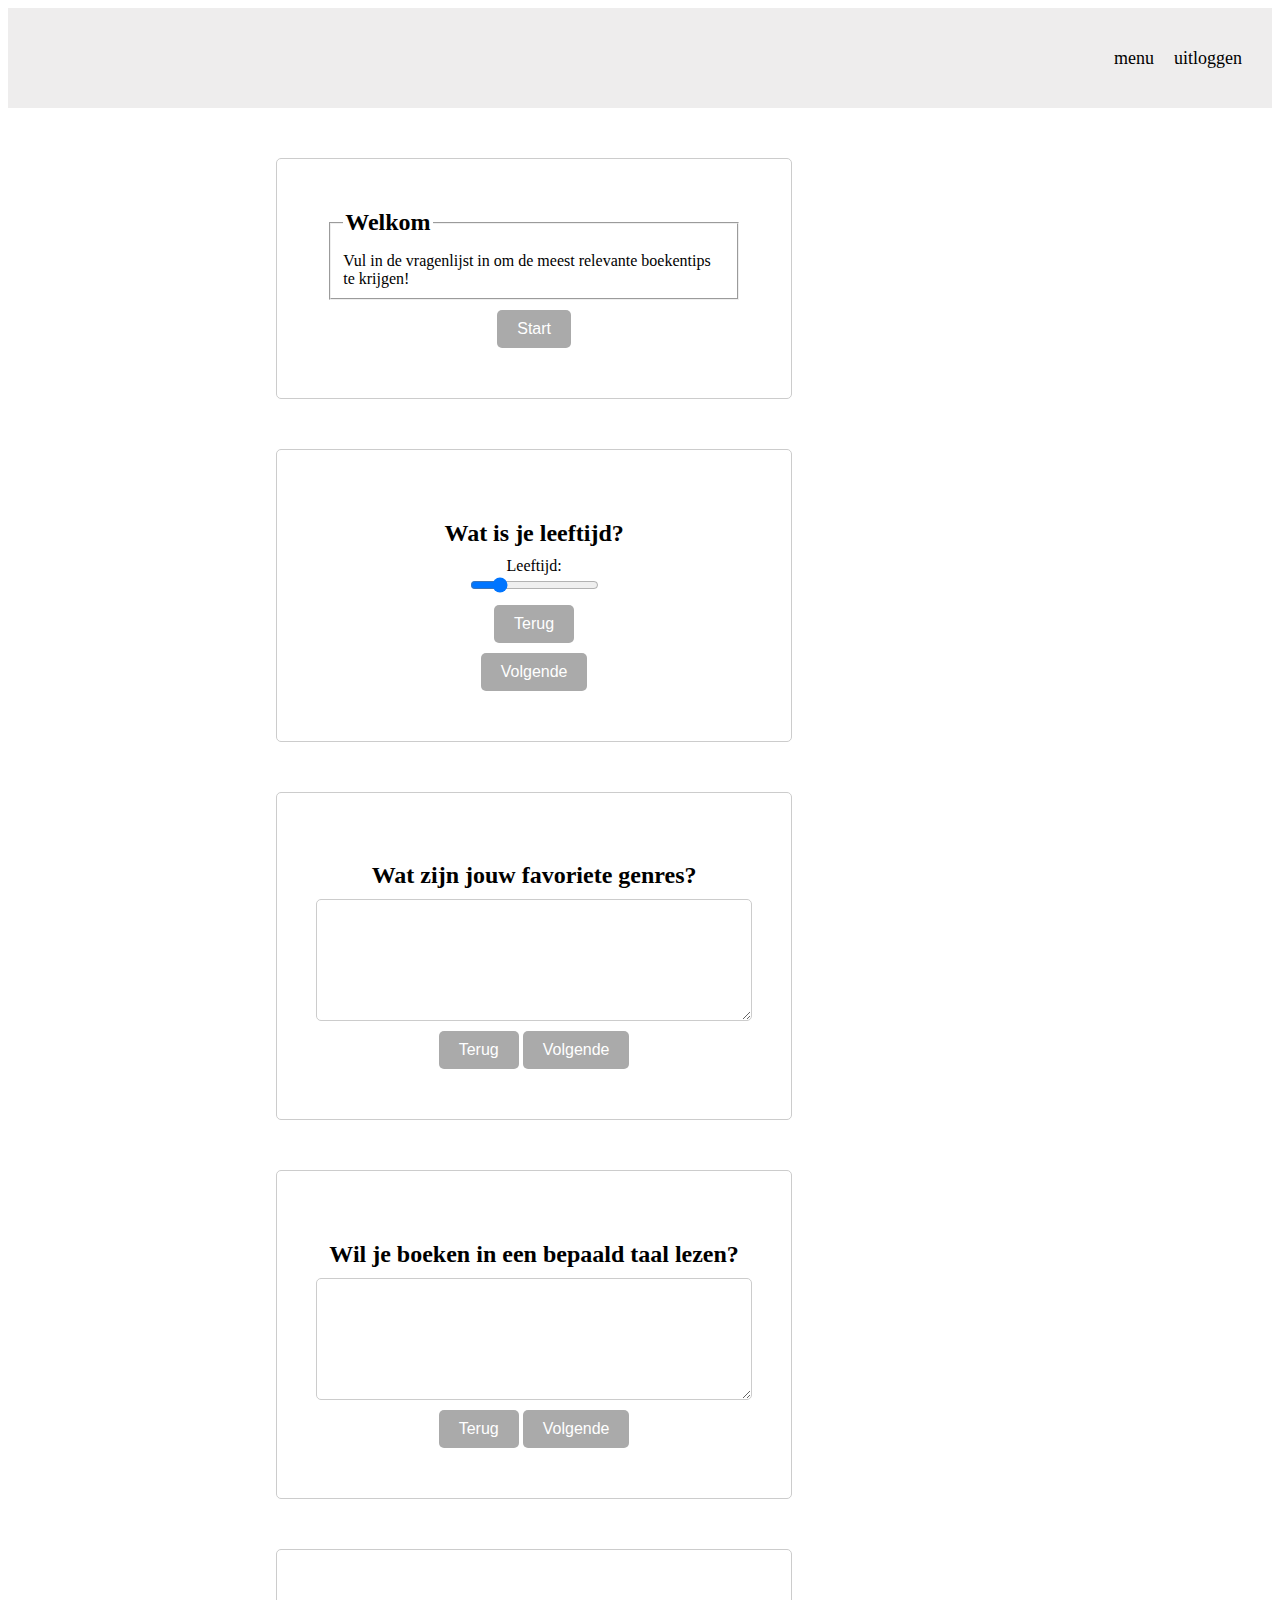
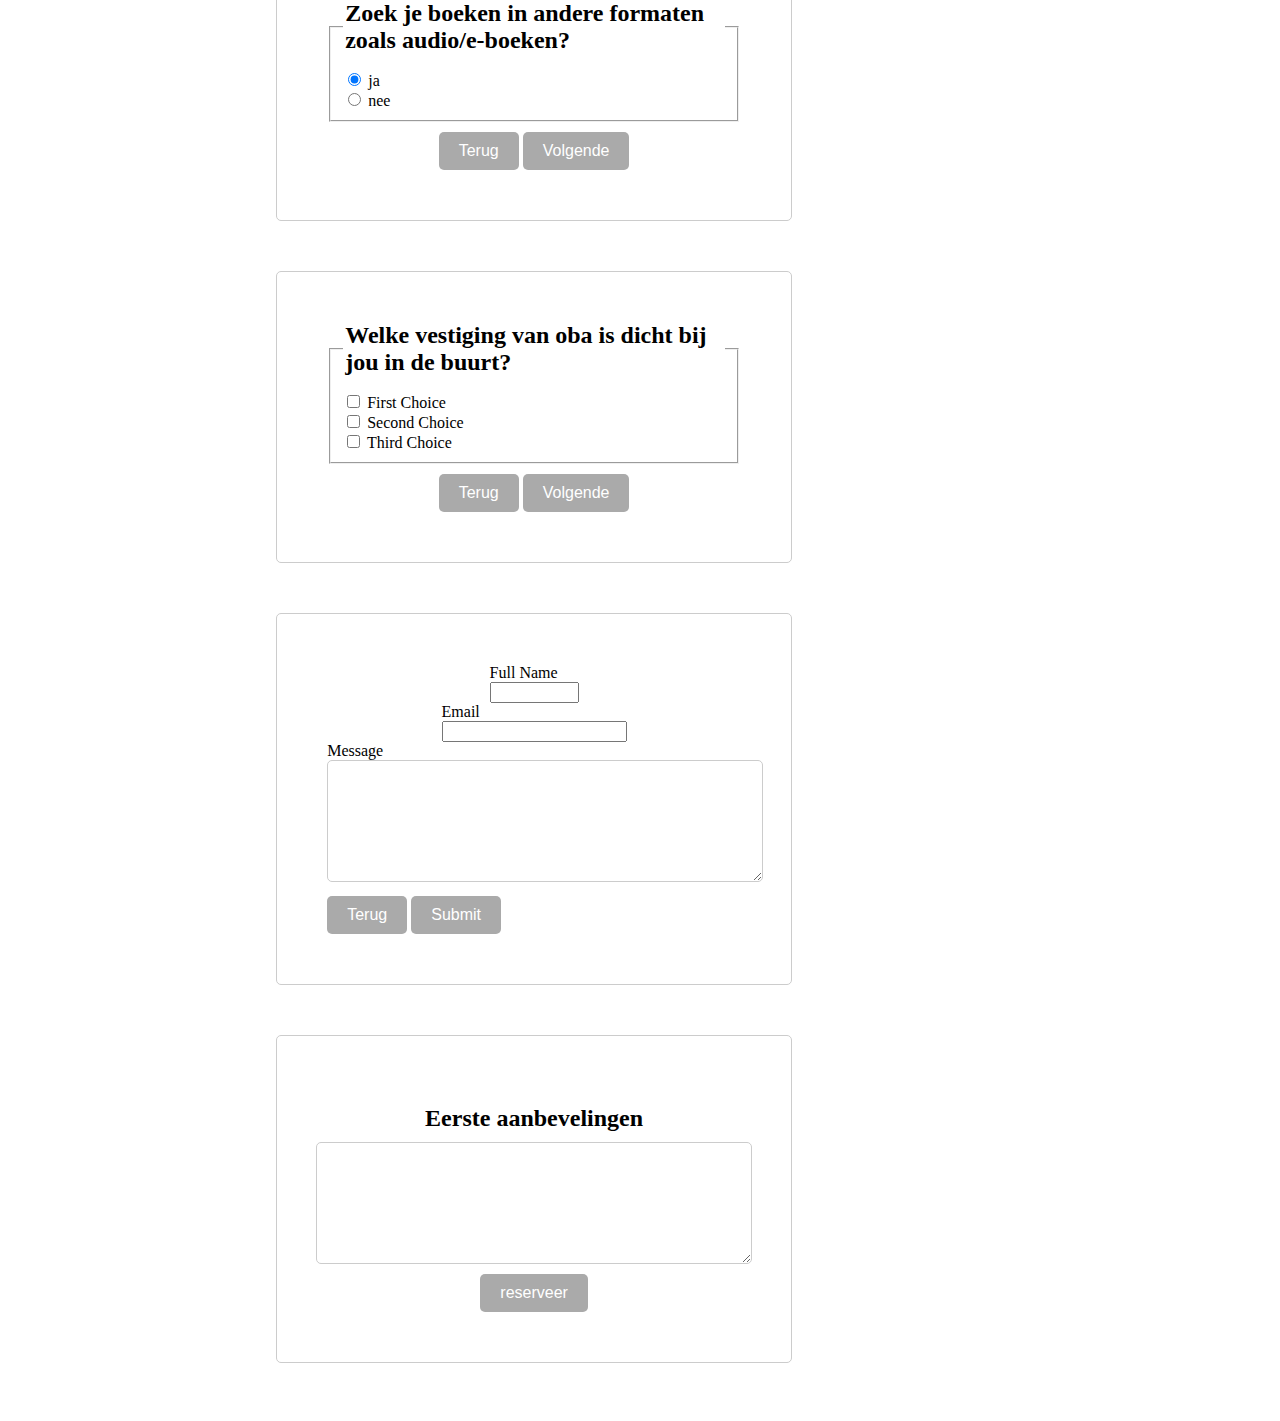
==== index.html @ 50353c92 "navbar en fieldsets toegevoegd met vragen" ====
<!DOCTYPE html>
<html lang="en">
  <head>
    <meta charset="UTF-8" />
    <meta http-equiv="X-UA-Compatible" content="IE=edge" />
    <meta name="viewport" content="width=device-width, initial-scale=1.0" />
    <title>UI Events</title>
    <link rel="stylesheet" href="styles/style.css" />
    <script src="scripts/main.js" defer></script>
  </head>
  <body>
    <!-- HTML voor de navigatiebalk -->
    <nav class="navbar">
      <a href="images/logo-oba.png" class="logo"></a>
      <ul class="menu">
        <li><a href="#">menu</a></li>

        <li><a href="#">uitloggen</a></li>
      </ul>
    </nav>

    <!-- HTML voor de vragenlijst -->
    <div class="questionnaire">
      <form>

 <!-- beginscherm start-->
 <div class="question">
  <fieldset>
   
    <legend id="title5" class="desc">
  Welkom
    </legend>

    Vul in de vragenlijst in om de meest relevante boekentips te krijgen!

  </fieldset>
  <div class="buttons"></div>
  <button type="button" id="next">Start</button>
  
  </div>


        <!-- Vraag 1  dropdown-->
        <div class="question">
          <h2>Wat is je leeftijd?</h2>
          <label for="age">Leeftijd:</label>
          <input type="range" min="0" max="100" value="20" class="age-slider" id="age">
          
            <button type="button" id="previous">Terug</button>
            <button type="button" id="next">Volgende</button>
          </div>
        
        <!-- Vraag 2 input text-->
        <div class="question">
          <h2>Wat zijn jouw favoriete genres?</h2>
          <textarea name="question1"></textarea>
          <div class="buttons">
            <button type="button" id="previous">Terug</button>
            <button type="button" id="next">Volgende</button>
          </div>
        </div>
        <!-- Vraag 3 imput text -->
        <div class="question">
          <h2>Wil je boeken in een bepaald taal lezen?</h2>
          <textarea name="question1"></textarea>
          <div class="buttons">
            <button type="button" id="previous">Terug</button>
            <button type="button" id="next">Volgende</button>
          </div>
        </div>
        <!-- Vraag 4 radio buttons -->
        <div class="question">
         
          
          <fieldset>
    
            <legend id="title5" class="desc">
              Zoek je boeken in andere formaten zoals audio/e-boeken?
            </legend>
            
            <div>
              <input id="radioDefault_5" name="Field5" type="hidden" value="">
              <div>
                <input id="Field5_0" name="Field5" type="radio" value="First Choice" tabindex="5" checked="checked">
                <label class="choice" for="Field5_0">ja</label>
              </div>
              <div>
                <input id="Field5_1" name="Field5" type="radio" value="Second Choice" tabindex="6">
                <label class="choice" for="Field5_1">nee</label>
              </div>
              
            </div>
          
   
          </fieldset>
        
          <div class="buttons">
            <button type="button" id="previous">Terug</button>
            <button type="button" id="next">Volgende</button>
          </div>
       

      
    </div>
        <!-- Vraag 5  checkbox-->
        <div class="question">
         
          <fieldset>
            <legend id="title6" class="desc">
              Welke vestiging van oba is dicht bij jou in de buurt?
            </legend>
            <div>
            <div>
              <input id="Field6" name="Field6" type="checkbox" value="First Choice" tabindex="8">
              <label class="choice" for="Field6">First Choice</label>
            </div>
            <div>
              <input id="Field7" name="Field7" type="checkbox" value="Second Choice" tabindex="9">
              <label class="choice" for="Field7">Second Choice</label>
            </div>
            <div>
              <input id="Field8" name="Field8" type="checkbox" value="Third Choice" tabindex="10">
              <label class="choice" for="Field8">Third Choice</label>
            </span>
            </div>
          
      




      </fieldset>

          <div class="buttons">
            <button type="button" id="previous">Terug</button>
            <button type="button" id="next">Volgende</button>
          </div>
        </div>  
     
       

<!-- email en naam en submit-->
<div class="question">
  <div>
    <label class="desc" id="title1" for="Field1">Full Name</label>
    <div>
      <input id="Field1" name="Field1" type="text" class="field text fn" value="" size="8" tabindex="1">
    </div>
  </div>
    
  <div>
    <label class="desc" id="title3" for="Field3">
      Email
    </label>
    <div>
      <input id="Field3" name="Field3" type="email" spellcheck="false" value="" maxlength="255" tabindex="3"> 
   </div>
  </div>
    
  <div>
    <label class="desc" id="title4" for="Field4">
      Message
    </label>
  
    <div>
      <textarea id="Field4" name="Field4" spellcheck="true" rows="10" cols="50" tabindex="4"></textarea>
    </div>
  







    <div class="buttons">

    <button type="button" id="previous">Terug</button>
    <button type="button" id="next">Submit</button>
  </div>
</div>
</div>
  


 <!-- aanbevelingen resultaat -->
 <div class="question">
  <h2>Eerste aanbevelingen</h2>
  <textarea name="question1"></textarea>
  <div class="buttons">
    
    <button type="button" id="next">reserveer</button>
  </div>
</div>



      </form>
    </div>
  </body>
</html>
---- styles/style.css ----
/* CSS om de navigatiebalk op te maken */
.navbar {
    display: flex;
    justify-content: space-between;
    align-items: center;
    background-color: rgb(238, 237, 237);
    color: rgb(0, 0, 0);
    height: 100px;
    padding: 0 20px;
}

.logo {
    font-size: 1.5rem;



}

.navbar .menu {
    display: flex;
    list-style: none;
    margin: 0;
    padding: 0;
}

.navbar .menu li {
    margin: 0 10px;
}

.navbar .menu a {
    font-size: 18px;
    text-decoration: none;
    color: rgb(0, 0, 0);
}

.navbar .menu a:hover {
    color: rgb(0, 0, 0);
}





















/* CSS om de vragenlijst op te maken */
.questionnaire {
    display: flex;
    flex-direction: column;
    align-items: center;
}

.question {
    display: flex;
    flex-direction: column;
    align-items: center;
    width: 50%;
    margin: 50px;
    padding: 50px;
    border: 1px solid #ccc;
    border-radius: 5px;
}

.question h2 {
    margin-bottom: 10px;
}

#title6,
#title5 {
    margin-bottom: 10px;
    font-size: 1.5rem;
    font-weight: 900;

}

.question textarea {
    width: 100%;
    height: 100px;
    font-size: 16px;
    padding: 10px;
    border: 1px solid #ccc;
    border-radius: 5px;
}

.question button[type="submit"] {
    margin-top: 10px;
    padding: 10px 20px;
    font-size: 16px;
    background-color: #aaaaaa;
    color: white;
    border: none;
    border-radius: 5px;
    cursor: pointer;
}

.question button[type="button"] {
    margin-top: 10px;
    padding: 10px 20px;
    font-size: 16px;
    background-color: #aaaaaa;
    color: white;
    border: none;
    border-radius: 5px;
    cursor: pointer;
}
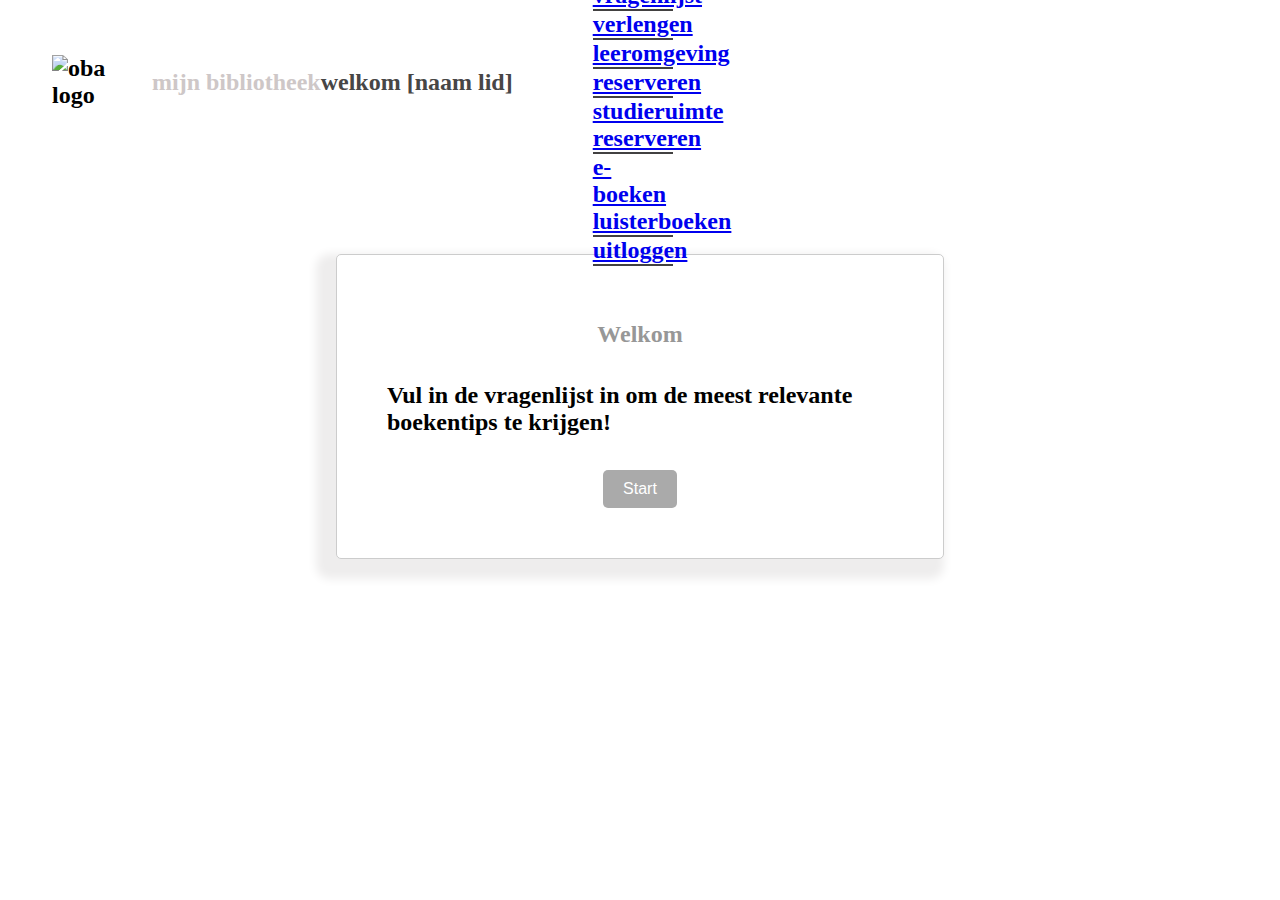
==== commit 83f63ee3: "add the rest of the website" ====
--- a/index.html
+++ b/index.html
@@ -4,168 +4,68 @@
     <meta charset="UTF-8" />
     <meta http-equiv="X-UA-Compatible" content="IE=edge" />
     <meta name="viewport" content="width=device-width, initial-scale=1.0" />
-    <title>UI Events</title>
+    <title>Interactive website vragenlijst</title>
     <link rel="stylesheet" href="styles/style.css" />
     <script src="scripts/main.js" defer></script>
   </head>
   <body>
     <!-- HTML voor de navigatiebalk -->
-    <nav class="navbar">
-      <a href="images/logo-oba.png" class="logo"></a>
+    <!--<nav class="navbar">
+      <img src="images/logo-oba.png" alt="logo" class="logo-img" />
+
       <ul class="menu">
-        <li><a href="#">menu</a></li>
+        <li><a href="#">mijn bibliotheek</a></li>
 
         <li><a href="#">uitloggen</a></li>
       </ul>
     </nav>
 
+    <div id="“logo”"></div>-->
+
     <!-- HTML voor de vragenlijst -->
-    <div class="questionnaire">
-      <form>
+    
 
- <!-- beginscherm start-->
- <div class="question">
-  <fieldset>
-   
-    <legend id="title5" class="desc">
-  Welkom
-    </legend>
+    <div class="navbar">
+      <div class="container flex-nav">
+        <div class="nav-header">
+          <div class="logo">
+            <img src="styles/images/oba_logo_kort_roodh.jpeg" alt="oba logo" />
+          </div>
 
-    Vul in de vragenlijst in om de meest relevante boekentips te krijgen!
+          <p class="subtitle1">mijn bibliotheek</p>
 
-  </fieldset>
-  <div class="buttons"></div>
-  <button type="button" id="next">Start</button>
-  
-  </div>
+          <p class="subtitle2">welkom [naam lid]</p>
+          <div class="header-container">
+            <button class="nav-toggle" id="navToggle">
+              <i class="fas fa-bars"></i>
+            </button>
 
-
-        <!-- Vraag 1  dropdown-->
-        <div class="question">
-          <h2>Wat is je leeftijd?</h2>
-          <label for="age">Leeftijd:</label>
-          <input type="range" min="0" max="100" value="20" class="age-slider" id="age">
-          
-            <button type="button" id="previous">Terug</button>
-            <button type="button" id="next">Volgende</button>
-          </div>
-        
-        <!-- Vraag 2 input text-->
-        <div class="question">
-          <h2>Wat zijn jouw favoriete genres?</h2>
-          <textarea name="question1"></textarea>
-          <div class="buttons">
-            <button type="button" id="previous">Terug</button>
-            <button type="button" id="next">Volgende</button>
+            <nav class="nav-links" id="nav-links">
+              <ul>
+                <li class="nav-link"><a href="#">mijn gegevens</a></li>
+                <li class="nav-link">
+                  <a href="vragenlijst.html">vragenlijst</a>
+                </li>
+                <li class="nav-link"><a href="#">verlengen</a></li>
+                <li class="nav-link"><a href="#">leeromgeving</a></li>
+                <li class="nav-link">
+                  <a href="#">reserveren</a>
+                </li>
+                <li class="nav-link">
+                  <a href="#">studieruimte reserveren</a>
+                </li>
+                <li class="nav-link">
+                  <a href="#">e-boeken luisterboeken</a>
+                </li>
+                <li class="nav-link">
+                  <a href="login.html">uitloggen</a>
+                </li>
+              </ul>
+            </nav>
           </div>
         </div>
-        <!-- Vraag 3 imput text -->
-        <div class="question">
-          <h2>Wil je boeken in een bepaald taal lezen?</h2>
-          <textarea name="question1"></textarea>
-          <div class="buttons">
-            <button type="button" id="previous">Terug</button>
-            <button type="button" id="next">Volgende</button>
-          </div>
-        </div>
-        <!-- Vraag 4 radio buttons -->
-        <div class="question">
-         
-          
-          <fieldset>
-    
-            <legend id="title5" class="desc">
-              Zoek je boeken in andere formaten zoals audio/e-boeken?
-            </legend>
-            
-            <div>
-              <input id="radioDefault_5" name="Field5" type="hidden" value="">
-              <div>
-                <input id="Field5_0" name="Field5" type="radio" value="First Choice" tabindex="5" checked="checked">
-                <label class="choice" for="Field5_0">ja</label>
-              </div>
-              <div>
-                <input id="Field5_1" name="Field5" type="radio" value="Second Choice" tabindex="6">
-                <label class="choice" for="Field5_1">nee</label>
-              </div>
-              
-            </div>
-          
-   
-          </fieldset>
-        
-          <div class="buttons">
-            <button type="button" id="previous">Terug</button>
-            <button type="button" id="next">Volgende</button>
-          </div>
-       
-
-      
+      </div>
     </div>
-        <!-- Vraag 5  checkbox-->
-        <div class="question">
-         
-          <fieldset>
-            <legend id="title6" class="desc">
-              Welke vestiging van oba is dicht bij jou in de buurt?
-            </legend>
-            <div>
-            <div>
-              <input id="Field6" name="Field6" type="checkbox" value="First Choice" tabindex="8">
-              <label class="choice" for="Field6">First Choice</label>
-            </div>
-            <div>
-              <input id="Field7" name="Field7" type="checkbox" value="Second Choice" tabindex="9">
-              <label class="choice" for="Field7">Second Choice</label>
-            </div>
-            <div>
-              <input id="Field8" name="Field8" type="checkbox" value="Third Choice" tabindex="10">
-              <label class="choice" for="Field8">Third Choice</label>
-            </span>
-            </div>
-          
-      
-
-
-
-
-      </fieldset>
-
-          <div class="buttons">
-            <button type="button" id="previous">Terug</button>
-            <button type="button" id="next">Volgende</button>
-          </div>
-        </div>  
-     
-       
-
-<!-- email en naam en submit-->
-<div class="question">
-  <div>
-    <label class="desc" id="title1" for="Field1">Full Name</label>
-    <div>
-      <input id="Field1" name="Field1" type="text" class="field text fn" value="" size="8" tabindex="1">
-    </div>
-  </div>
-    
-  <div>
-    <label class="desc" id="title3" for="Field3">
-      Email
-    </label>
-    <div>
-      <input id="Field3" name="Field3" type="email" spellcheck="false" value="" maxlength="255" tabindex="3"> 
-   </div>
-  </div>
-    
-  <div>
-    <label class="desc" id="title4" for="Field4">
-      Message
-    </label>
-  
-    <div>
-      <textarea id="Field4" name="Field4" spellcheck="true" rows="10" cols="50" tabindex="4"></textarea>
-    </div>
-  
 
 
 
@@ -173,28 +73,21 @@
 
 
 
-    <div class="buttons">
+      
+        
+        <!-- beginscherm start-->
 
-    <button type="button" id="previous">Terug</button>
-    <button type="button" id="next">Submit</button>
-  </div>
-</div>
-</div>
-  
+        <form>
+        <div class="question">
+         
+            <h1>Welkom</h1>
 
-
- <!-- aanbevelingen resultaat -->
- <div class="question">
-  <h2>Eerste aanbevelingen</h2>
-  <textarea name="question1"></textarea>
-  <div class="buttons">
-    
-    <button type="button" id="next">reserveer</button>
-  </div>
-</div>
-
-
-
+            <p>Vul in de vragenlijst in om de meest relevante boekentips te
+            krijgen!</p>
+         
+          <div class="buttons"></div>
+          <button type="button" id="next">Start</button>
+        </div>
       </form>
     </div>
   </body>
--- a/styles/style.css
+++ b/styles/style.css
@@ -1,17 +1,136 @@
+* {
+    box-sizing: border-box;
+}
+
+body {
+    margin: 2rem;
+    padding: 0;
+    font-family: 'Arial, Helvetica, sans-serif';
+    font-size: 1.5rem;
+    font-weight: 900;
+}
+
+/*navabar*/
+.logo img {
+
+    align-items: left;
+    position: relative;
+    max-width: 100px;
+    max-height: 100px;
+
+
+}
+
+
+.nav-link {
+    list-style: none;
+    float: center;
+    margin-left: 40px;
+    border-bottom: 2px solid rgb(66, 65, 65);
+    width: 5rem;
+    justify-content: space-between;
+
+
+    text-decoration: none;
+
+}
+
+
+
+.navbar {
+    background: white;
+    position: relative;
+    width: 100%;
+    align-items: center;
+
+}
+
+
+.flex-nav {
+    display: flex;
+    flex-direction: column;
+    justify-content: space-between;
+
+}
+
+
+.nav-header,
+.subtitle {
+    color: black;
+    text-align: left;
+    max-width: 1100px;
+    margin-left: 5%;
+    align-items: center;
+    margin: 0 auto;
+
+
+
+
+
+}
+
+.subtitle2 {
+    font-size: 1.5rem;
+    font-weight: 900;
+    color: rgb(71, 70, 70);
+    font-family: avenir_lt_std55_roman;
+}
+
+.subtitle1 {
+    font-size: 1.5rem;
+    font-weight: 900;
+    color: rgb(206, 199, 199);
+    font-family: avenir_lt_std55_roman;
+}
+
+
+
+
+.nav-header {
+    display: flex;
+    justify-content: center;
+    align-items: center;
+}
+
+.nav-toggle {
+
+    background: transparent;
+    border: transparent;
+    color: tomato;
+    justify-content: space-between;
+
+    font-size: 1.5rem;
+    cursor: pointer;
+}
+
+
+
+
+
+
+
+
+
+
 /* CSS om de navigatiebalk op te maken */
+
 .navbar {
     display: flex;
     justify-content: space-between;
     align-items: center;
-    background-color: rgb(238, 237, 237);
+    background-color: rgb(255, 255, 255);
     color: rgb(0, 0, 0);
     height: 100px;
     padding: 0 20px;
-}
-
-.logo {
-    font-size: 1.5rem;
-
+    margin: 0 auto;
+}
+
+.logo-img {
+    align-items: left;
+    position: relative;
+    margin-right: 50%;
+    min-width: 10%;
+    max-height: 100%;
 
 
 }
@@ -51,18 +170,22 @@
 
 
 
-
-
-
-
-
-
-/* CSS om de vragenlijst op te maken */
-.questionnaire {
-    display: flex;
-    flex-direction: column;
-    align-items: center;
-}
+.container-form {
+    background-color: rgb(214, 214, 214);
+    padding: 5%;
+
+
+}
+
+
+label {
+    font-size: 1rem;
+    font-weight: lighter;
+    color: rgb(83, 83, 83);
+
+}
+
+
 
 .question {
     display: flex;
@@ -73,17 +196,22 @@
     padding: 50px;
     border: 1px solid #ccc;
     border-radius: 5px;
+    margin: 0 auto;
+    margin-top: 10%;
+    background-color: #ffffff;
+    box-shadow: -10px 10px 10px 10px rgb(238, 237, 237);
 }
 
 .question h2 {
     margin-bottom: 10px;
 }
 
-#title6,
-#title5 {
+h1 {
     margin-bottom: 10px;
     font-size: 1.5rem;
     font-weight: 900;
+    color: rgb(151, 151, 151);
+    text-align: center;
 
 }
 
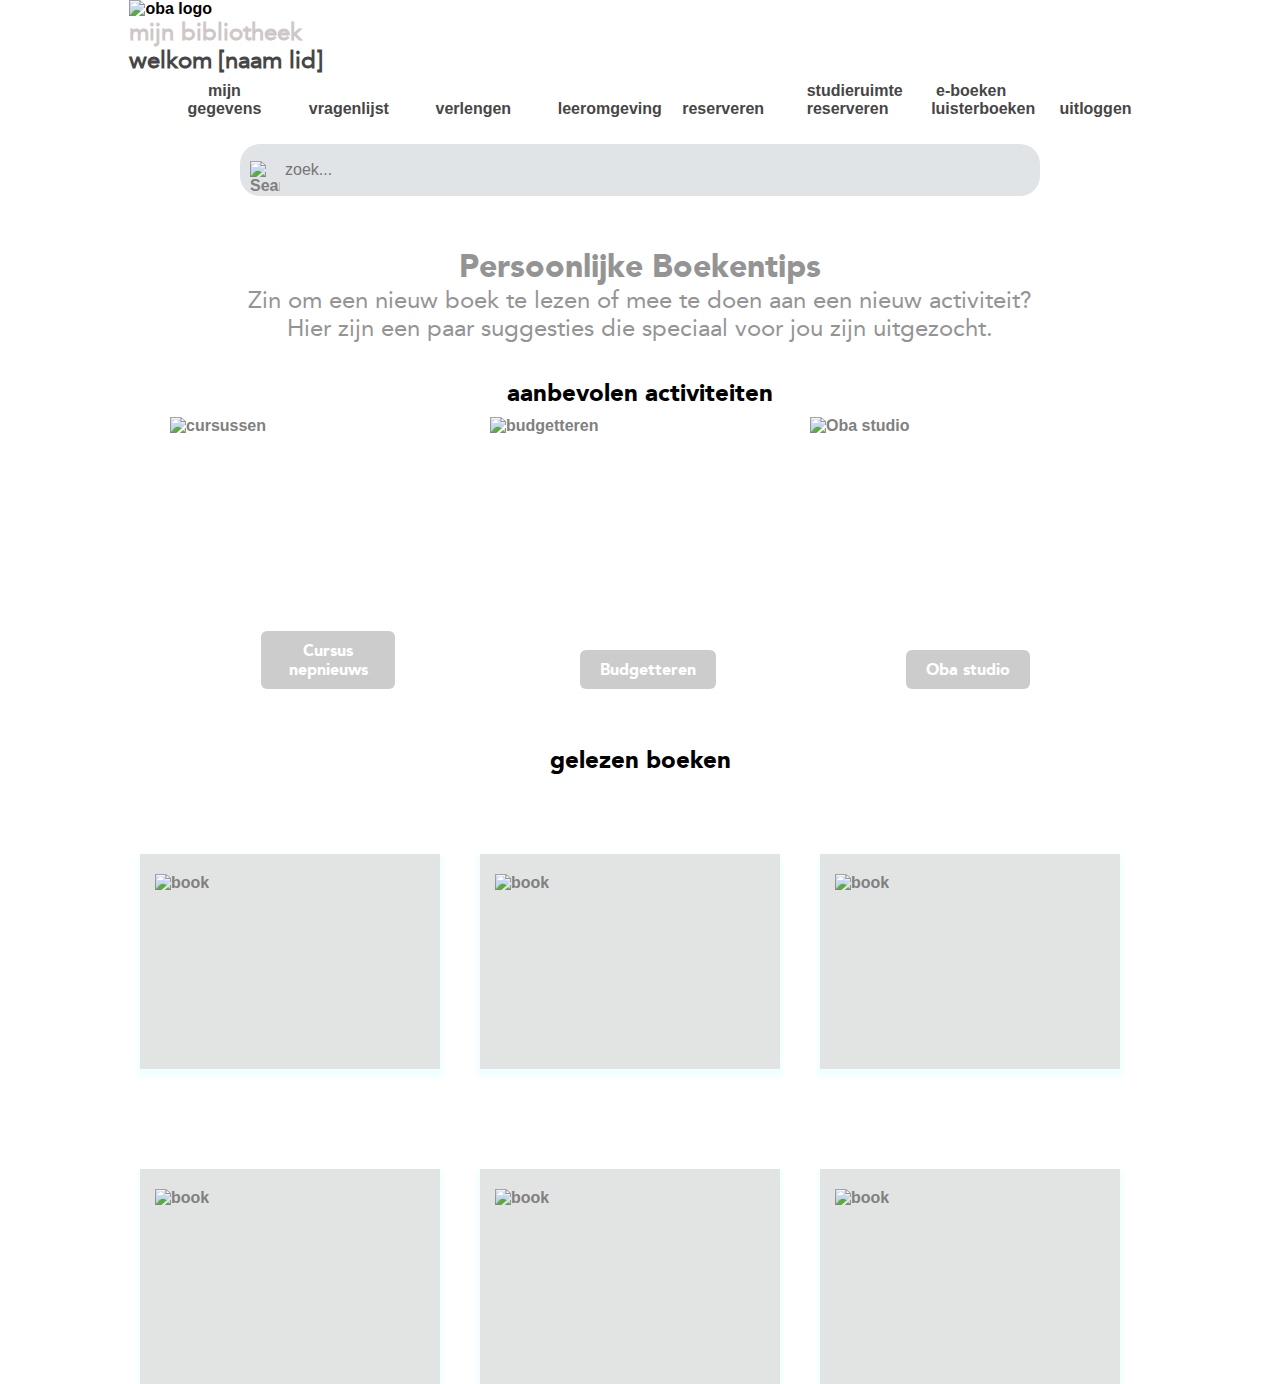
==== commit 7d37ba13: "aanpassing" ====
--- a/index.html
+++ b/index.html
@@ -4,32 +4,22 @@
     <meta charset="UTF-8" />
     <meta http-equiv="X-UA-Compatible" content="IE=edge" />
     <meta name="viewport" content="width=device-width, initial-scale=1.0" />
-    <title>Interactive website vragenlijst</title>
-    <link rel="stylesheet" href="styles/style.css" />
-    <script src="scripts/main.js" defer></script>
+    <title>new</title>
+    <link rel="stylesheet" href="styles/new.css" />
+    <link
+      rel="stylesheet"
+      href="https://unicons.iconscout.com/release/v4.0.0/css/line.css"
+    />
+
+    <script src="scripts/new.js" defer></script>
   </head>
+
   <body>
-    <!-- HTML voor de navigatiebalk -->
-    <!--<nav class="navbar">
-      <img src="images/logo-oba.png" alt="logo" class="logo-img" />
-
-      <ul class="menu">
-        <li><a href="#">mijn bibliotheek</a></li>
-
-        <li><a href="#">uitloggen</a></li>
-      </ul>
-    </nav>
-
-    <div id="“logo”"></div>-->
-
-    <!-- HTML voor de vragenlijst -->
-    
-
     <div class="navbar">
       <div class="container flex-nav">
         <div class="nav-header">
           <div class="logo">
-            <img src="styles/images/oba_logo_kort_roodh.jpeg" alt="oba logo" />
+            <img src="images/oba_logo_kort_roodh.jpeg" alt="oba logo" />
           </div>
 
           <p class="subtitle1">mijn bibliotheek</p>
@@ -52,7 +42,7 @@
                   <a href="#">reserveren</a>
                 </li>
                 <li class="nav-link">
-                  <a href="#">studieruimte reserveren</a>
+                  <a href="https://oba-werkplekken-elina.student.fdnd.nl">studieruimte reserveren</a>
                 </li>
                 <li class="nav-link">
                   <a href="#">e-boeken luisterboeken</a>
@@ -67,28 +57,172 @@
       </div>
     </div>
 
-
-
-
-
+    <br />
+
+   
+
+    <div id="search-container">
+      <input type="text" id="search-bar" placeholder="zoek..." />
+      <img
+        src="images/search-icon-png-9969.png"
+        alt="Search icon"
+        id="search-icon"
+      />
+    </div>
+
+    <!--end search bar-->
+
+    <!--start recente activiteiten-->
+
+    <section>
+      <h2> Persoonlijke Boekentips</h2>
+      Zin om een nieuw boek te lezen of mee te doen aan een nieuw activiteit? <br>Hier zijn een paar suggesties die speciaal voor jou zijn uitgezocht.
+    </section>
+<br>
+<br>
+<h1>aanbevolen activiteiten</h1>
+      <div class="container">
+        <div class="box">
+          <img src="images/les foto.jpeg" alt="cursussen">
+          <a href="https://www.oba.nl/cursus.html"><button>Cursus nepnieuws </button></a>
+        </div>
+        <div class="box">
+          <img src="images/budget.jpeg" alt="budgetteren">
+          <a href="https://www.oba.nl/OBA-helpt/hulp-bij-geldzaken.html"><button>Budgetteren</button></a>
+        </div>
+        <div class="box">
+          <img src="images/studio.jpeg" alt="Oba studio">
+          <a href="https://www.youtube.com/playlist?list=PL34JxPnBsdqRHFB0CxVViH8JVOUMX1YPY"><button>Oba studio</button></a>
+        </div>
+      </div>
 
 
       
-        
-        <!-- beginscherm start-->
-
-        <form>
-        <div class="question">
-         
-            <h1>Welkom</h1>
-
-            <p>Vul in de vragenlijst in om de meest relevante boekentips te
-            krijgen!</p>
-         
-          <div class="buttons"></div>
-          <button type="button" id="next">Start</button>
-        </div>
-      </form>
+
+
+
+      <!--start cards gelezen boeken-->
+
+     
+      <br />
+      <h1>gelezen boeken</h1>
+      <div class="gelezen-section">
+        <div class="card-container">
+          <div class="card">
+            <div class="imageBx">
+              <img src="images/coelho boek.jpeg" alt="book" />
+            </div>
+            <br />
+            <br />
+            <div class="content">
+              <h2>The Alchemist</h2>
+              <p>Ayoung shepherd living in the hills of Andalucia</p>
+              <button type="button">opnieuw reserveren</button>
+            </div>
+          </div>
+
+          <br />
+          <br />
+
+          <div class="card">
+            <div class="imageBx">
+              <img src="images/boek atomic habits.jpeg" alt="book" />
+            </div>
+            <br />
+            <br />
+            <div class="content">
+              <h2>Atomic Habits</h2>
+              <p>
+                Real change comes from the compound effect of small decisions
+              </p>
+              <button type="button">opnieuw reserveren</button>
+            </div>
+          </div>
+
+          <br />
+          <br />
+
+          <div class="card">
+            <div class="imageBx">
+              <img src="images/the mountain boek.jpeg" alt="book" />
+            </div>
+            <br />
+            <br />
+            <div class="content">
+              <h2>The mountain is You</h2>
+              <p>This is a book about self-sabotage. Why we do it</p>
+              <button type="button">opnieuw reserveren</button>
+            </div>
+          </div>
+          <br />
+          <br />
+
+          <div class="card">
+            <div class="imageBx">
+              <img src="images/proganbook.jpeg" alt="book" />
+            </div>
+            <br />
+            <br />
+            <div class="content">
+              <h2>Age of Propaganda</h2>
+              <p>De geschiedenis van propaganda en uit hedendaags onderzoek </p>
+              <button type="button">opnieuw reserveren</button>
+            </div>
+          </div>
+
+          <br />
+          <br />
+
+          <div class="card">
+            <div class="imageBx">
+              <img src="images/budgboek.jpeg" alt="book" />
+            </div>
+            <br />
+            <br />
+            <div class="content">
+              <h2>Koop je Rijk</h2>
+              <p>Je hoeft niet over veel geld te beschikken of overmatig rekentalent.</p>
+
+              <button type="button">opnieuw reserveren</button>
+            </div>
+          </div>
+
+          <br />
+          <br />
+
+          <div class="card">
+            <div class="imageBx">
+              <img src="images/boek niet zeggen.jpeg" alt="book" />
+            </div>
+            <br />
+            <br />
+            <div class="content">
+              <h2>Niet zeggen maar doen</h2>
+              <p>Stop met leuteren en er gewoon voor te gaan</p>
+
+              <button type="button">opnieuw reserveren</button>
+            </div>
+          </div>
+        </div>
+
+        <br />
+        <br />
+      </div>
     </div>
+
+    <br />
+    <br />
+    <!--end responsive cards-->
+
+    <!--recente activiteiten-->
+
+
+
+
+
+
+
+
+
   </body>
 </html>
--- a/styles/new.css
+++ b/styles/new.css
@@ -0,0 +1,664 @@
+/*Mobile first*/
+
+@import url("https://cdnjs.cloudflare.com/ajax/libs/font-awesome/5.15.3/css/all.min.css");
+
+@font-face {
+    font-family: 'avenir_lt_std95_black';
+    src: url('../assets/fonts/avenir/avenirltstd-black-webfont.woff2') format('woff2'),
+        url('../assets/fonts/avenir/avenirltstd-black-webfont.woff') format('woff');
+    font-weight: heavy;
+    font-style: normal;
+}
+
+
+
+
+@font-face {
+    font-family: 'avenir_lt_std45_book';
+    src: url('../assets/fonts/avenir/avenirltstd-book-webfont.woff2') format('woff2'),
+        url('../assets/fonts/avenir/avenirltstd-book-webfont.woff') format('woff');
+    font-weight: normal;
+    font-style: normal;
+}
+
+
+
+
+@font-face {
+    font-family: 'avenir_lt_std55_roman';
+    src: url('../assets/fonts/avenir/avenirltstd-roman-webfont.woff2') format('woff2'),
+        url('../assets/fonts/avenir/avenirltstd-roman-webfont.woff') format('woff');
+    font-weight: light;
+    font-style: normal;
+}
+
+
+
+
+* {
+    box-sizing: border-box;
+    margin: 0;
+    padding: 0;
+}
+
+body {
+    font-family: avenir, Arial, Helvetica, sans-serif;
+    color: grey;
+    font-weight: bold;
+    font-size: 1rem;
+    background-color: white;
+}
+
+
+/*NAVBAR*/
+.logo img {
+
+    align-items: left;
+    position: relative;
+    max-width: 100px;
+    max-height: 100px;
+
+
+}
+
+
+.nav-link {
+    list-style: none;
+    float: center;
+    margin-left: 40px;
+    border-bottom: 2px solid rgb(66, 65, 65);
+    width: 5rem;
+    justify-content: space-between;
+
+
+    text-decoration: none;
+
+}
+
+
+
+.navbar {
+    background: white;
+    position: relative;
+    width: 100%;
+    align-items: center;
+
+}
+
+
+.flex-nav {
+    display: flex;
+    flex-direction: column;
+    justify-content: space-between;
+
+}
+
+
+.nav-header,
+.subtitle {
+    color: black;
+    text-align: left;
+    max-width: 1100px;
+    margin-left: 5%;
+    align-items: center;
+    margin: 0 auto;
+
+
+
+
+
+}
+
+.subtitle2 {
+    font-size: 1.5rem;
+    font-weight: 900;
+    color: rgb(71, 70, 70);
+    font-family: avenir_lt_std55_roman;
+}
+
+.subtitle1 {
+    font-size: 1.5rem;
+    font-weight: 900;
+    color: rgb(206, 199, 199);
+    font-family: avenir_lt_std55_roman;
+}
+
+
+
+
+.nav-header {
+    display: flex;
+    justify-content: center;
+    align-items: center;
+}
+
+.nav-toggle {
+
+    background: transparent;
+    border: transparent;
+    color: tomato;
+    justify-content: space-between;
+
+    font-size: 1.5rem;
+    cursor: pointer;
+}
+
+
+
+
+
+
+
+
+
+
+.card-container {
+    max-width: 1100px;
+    margin: 0 auto;
+    padding: 20px 40px;
+
+}
+
+
+a {
+    color: rgb(71, 70, 70);
+    text-decoration: none;
+}
+
+
+
+
+
+.nav-links {
+
+
+
+    margin: 0 auto;
+    height: 0;
+    overflow: hidden;
+    display: flex;
+
+
+
+}
+
+.nav-open {
+    height: 50vh;
+
+}
+
+/*searchbar*/
+
+
+#search-container {
+    position: relative;
+    height: 52px;
+    max-width: 800px;
+    margin: 0 auto;
+    margin-bottom: 50px;
+
+    border-radius: 20px;
+}
+
+#search-container input {
+    margin: 0 auto;
+    position: relative;
+    height: 100%;
+    width: 100%;
+    outline: none;
+    border: none;
+    background-color: #e1e4e6;
+    padding: 0 15px 0 45px;
+    color: rgb(0, 0, 0);
+
+
+    border-radius: 20px;
+    height: 52px;
+    max-width: 800px;
+
+}
+
+
+#search-icon {
+    max-width: 30px;
+    max-height: 30px;
+    position: relative;
+    left: 10px;
+    bottom: 20px;
+    transform: translateY(-50%);
+    z-index: 1;
+}
+
+#search-bar {
+
+    height: 30px;
+    border: none;
+    font-size: 16px;
+    background-color: transparent;
+}
+
+
+
+#search-container input:hover {
+
+    background-color: #e6e6e6;
+}
+
+#search-icon:hover {
+    opacity: 1.5;
+}
+
+#search-bar:hover {
+    border-bottom: 2px solid rgb(184, 184, 184);
+}
+
+
+
+/*aanbevolen activiteiten section*/
+
+h1 {
+    text-decoration: none;
+    color: black;
+    font-family: avenir_lt_std95_black;
+    font-size: 1.5rem;
+    font-weight: 900;
+    text-align: center;
+}
+
+section>h2 {
+    text-decoration: none;
+    color: rgb(148, 148, 148);
+    font-family: avenir_lt_std95_black;
+    font-weight: bold;
+    font-size: 2rem;
+
+    text-align: center;
+}
+
+section {
+    text-decoration: none;
+    color: rgb(148, 148, 148);
+    font-family: avenir_lt_std55_roman;
+    font-size: 1.5rem;
+    font-weight: lighter;
+    text-align: center;
+}
+
+.container {
+    display: flex;
+
+
+    justify-content: center;
+    align-items: center;
+
+
+}
+
+.box {
+    position: relative;
+    width: 300px;
+    height: 300px;
+    margin: 10px;
+    overflow: hidden;
+}
+
+.box img {
+    width: 100%;
+    height: 100%;
+    object-fit: cover;
+    transition: transform 0.5s;
+}
+
+.box:hover img {
+    transform: scale(1.2);
+}
+
+.box button {
+    position: absolute;
+    bottom: 20px;
+    left: 50%;
+    transform: translateX(-50%);
+    background-color: rgb(150, 150, 150);
+    border: none;
+    font-size: 16px;
+    font-weight: lighter;
+    padding: 10px 20px;
+    cursor: pointer;
+    transition: background-color 0.5s;
+}
+
+.box:hover button {
+    background-color: rgba(134, 36, 36, 0.8);
+}
+
+
+
+
+
+
+/* end aanbevolen activiteiten*/
+
+
+
+
+/* rsponsive cards gelezen boeken*/
+
+
+
+
+
+
+p {
+    font-weight: lighter;
+}
+
+.card-container {
+
+    width: 100%;
+    display: flex;
+    justify-content: relative;
+    align-items: center;
+    flex-wrap: wrap;
+    flex-direction: row;
+    padding: 30px;
+
+    height: 300px;
+
+
+
+
+
+
+}
+
+
+.card-container .card {
+    position: relative;
+    max-width: 300px;
+    height: 215px;
+    background: rgb(226, 228, 228);
+    margin: 50px 20px;
+    padding: 20px 15px;
+    flex-direction: row;
+
+
+    box-shadow: 0 5px 5px 3px rgba(240, 255, 255);
+    transition: 0.5s ease-in-out;
+
+}
+
+
+.card-container .card:hover {
+    height: 420px;
+
+}
+
+.card-container .card .imagBx {
+    color: white;
+    background: rgb(236, 236, 236);
+    width: 260px;
+    height: 260px;
+    top: -60px;
+    left: 20px;
+    z-index: 10;
+    border-radius: 4px;
+
+}
+
+
+
+.card-container .card .imgBx .img h4 {
+    display: flex;
+    justify-content: center;
+    align-items: center;
+    padding: 5px;
+}
+
+.card-container .card .imgBx .img {
+
+    max-width: 100%;
+    border-radius: 4px;
+}
+
+.card-container .card .content {
+    position: relative;
+    margin-top: -150px;
+    padding: 10px 5px;
+    text-align: center;
+    color: rgb(0, 0, 0);
+    visibility: hidden;
+    background-color: rgb(236, 236, 236);
+    transition: 0.3s ease-in-out;
+    line-height: 29px;
+    max-height: 200px;
+}
+
+
+.card-container .card .content p {
+    padding: 10px;
+}
+
+.card-container .card:hover .content {
+
+    visibility: visible;
+    opacity: 1;
+    margin-top: -40px;
+    transition-delay: 0.3s;
+
+}
+
+button {
+
+    border: none;
+    font-size: 14px;
+    color: #FFF;
+    font-family: avenir_lt_std95_black;
+    font-weight: lighter;
+    padding: 4px 10px;
+    background-color: #000000;
+    border-radius: 6px;
+
+    cursor: pointer;
+    align-items: center;
+    display: inline-block;
+    margin: 0.5em;
+    padding: 1em 1em;
+    overflow: hidden;
+    position: relative;
+    text-decoration: none;
+
+}
+
+.gelezen {
+    margin: 0 auto;
+    width: 200px;
+}
+
+
+.activiteiten {
+    margin: 0 auto;
+    width: 100px;
+
+}
+
+
+
+
+
+
+
+
+
+
+
+
+
+
+
+
+
+
+
+
+
+
+
+/*media queries logo*/
+
+
+@media only screen and (max-width: 600px) {
+    .logo img {
+        width: 75%;
+        height: 75%;
+    }
+}
+
+@media only screen and (min-width: 601px) and (max-width: 960px) {
+    .logo img {
+        width: 50%;
+        height: 50%;
+    }
+}
+
+@media only screen and (min-width: 961px) {
+    .logo img {
+        width: 25%;
+        height: 25%;
+    }
+}
+
+
+
+
+/* media queries navbar*/
+
+@media only screen and (min-width: 600px) {
+    .nav-toggle {
+        display: none;
+        height: auto;
+
+    }
+
+    .nav-header {
+
+        display: block;
+    }
+
+
+
+    .flex-nav {
+        flex-direction: row;
+        justify-content: space-between;
+        align-items: center;
+        padding: 0 40px;
+    }
+
+
+
+    ul {
+        text-align: center;
+    }
+
+
+    .nav-link {
+        height: auto;
+        flex-direction: row;
+        border-bottom: none;
+        display: inline-block;
+    }
+
+
+    ul {
+        text-align: center;
+
+    }
+
+
+
+
+    .nav-links {
+        background: rgb (220, 220, 220);
+        padding: 8px 15px;
+        border-radius: 4px;
+        height: auto;
+        text-align: center;
+
+    }
+
+    .search-box {
+        display: block;
+    }
+
+    .card-container {
+        flex-direction: row;
+
+    }
+
+}
+
+/*media queries aanbevolen activiteiten*/
+h4 {
+    text-decoration: none;
+    color: black;
+    font-family: avenir_lt_std95_black;
+    font-size: 1.5rem;
+    font-weight: 900;
+    text-align: center;
+}
+
+@media (max-width: 600px) {
+    h4 {
+        font-size: 1.2rem;
+    }
+}
+
+.container {
+    display: flex;
+    justify-content: center;
+    align-items: center;
+    flex-wrap: wrap;
+}
+
+.box {
+    position: relative;
+    width: 300px;
+    height: 300px;
+    margin: 10px;
+    overflow: hidden;
+}
+
+@media (max-width: 600px) {
+    .box {
+        width: 200px;
+        height: 200px;
+    }
+}
+
+.box img {
+    width: 100%;
+    height: 100%;
+    object-fit: cover;
+    transition: transform 0.5s;
+}
+
+.box:hover img {
+    transform: scale(1.2);
+}
+
+.box button {
+    position: absolute;
+    bottom: 20px;
+    left: 50%;
+    transform: translateX(-50%);
+    background-color: rgb(204, 204, 204);
+    border: none;
+    font-size: 16px;
+    font-weight: lighter;
+    padding: 10px 20px;
+    cursor: pointer;
+    transition: background-color 0.5s;
+}
+
+.box:hover button {
+    background-color: rgba(134, 36, 36, 0.8);
+}